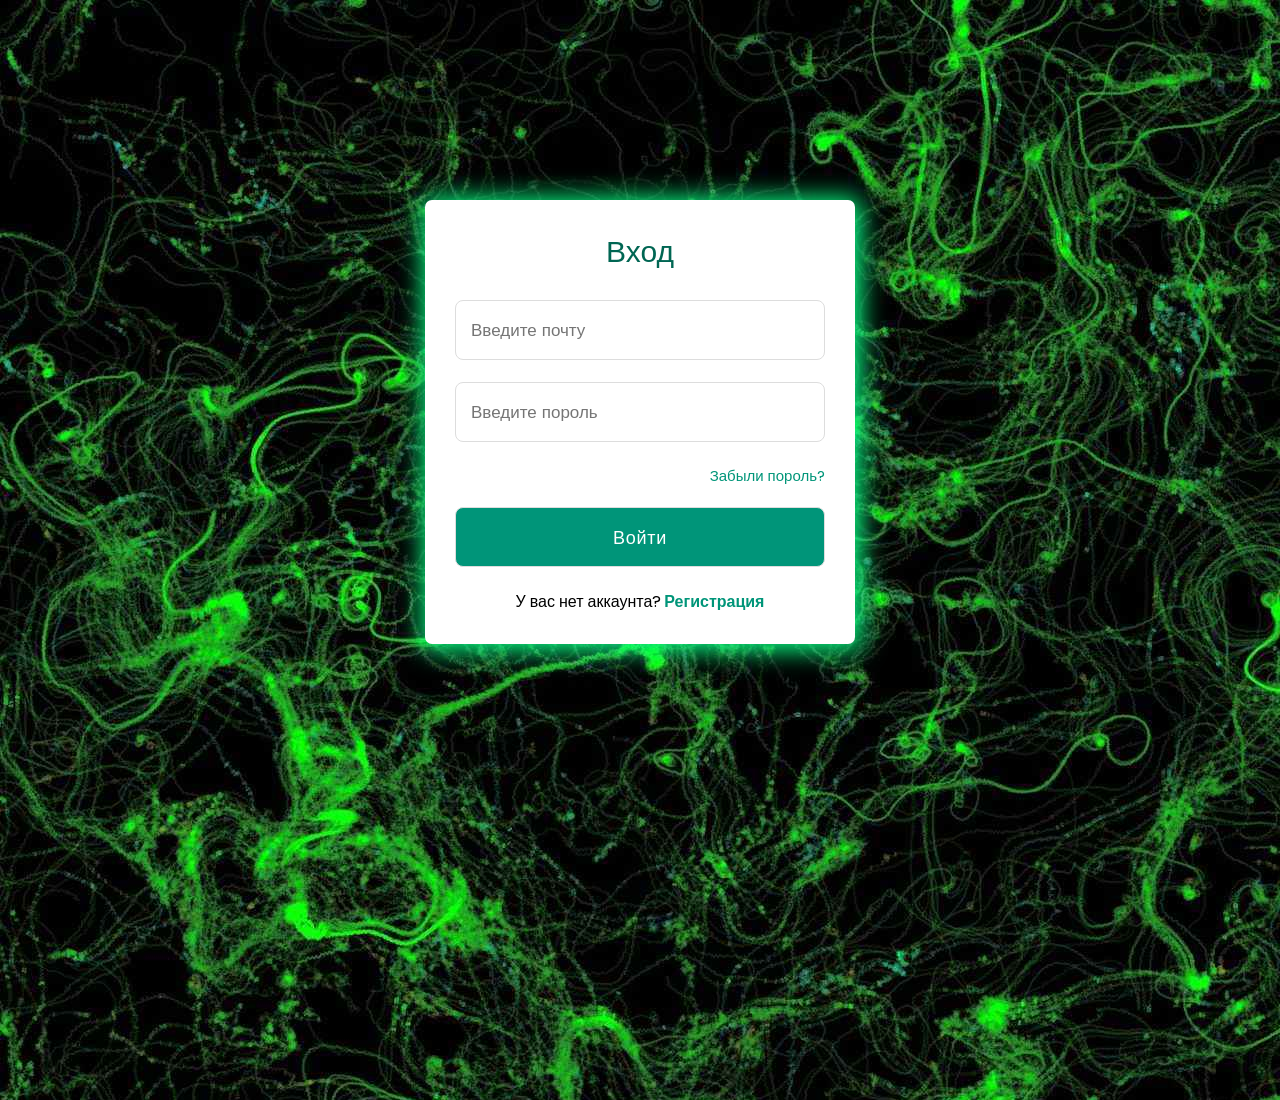
==== index.html @ 00173d94 "проект авторизация" ====
<!DOCTYPE html>
<html lang="en">
  <head>
    <meta charset="UTF-8" />
    <meta name="viewport" content="width=device-width, initial-scale=1.0" />
    <link rel="stylesheet" href="./styles/styles.css"/>
    <link rel="stylesheet" href="./styles/styles.scss">
    <title>Авторизация</title>
  </head>
  <body>
    <div class="container">
      <div class="form">

        <header>Вход</header>

        <form action="#" method="post">
            
        <input type="email" name="user_email" required placeholder="Введите почту"/>
         
        <input
          type="password" id="pass" name="user_password" placeholder="Введите пороль" minlength="6" required/>
        <a href="#">Забыли пороль?</a>

        <input type="button" class="button" value="Войти">
    </form>
    <div class="reqister"> 
        <div>
            <span>У вас нет аккаунта?</span>
        </div>

        <div>
            <a href="./registration.html">Регистрация</a>
        </div>

    </div>
      </div>
    </div>
  </body>
</html>
---- styles/styles.css ----
@import url('https://fonts.googleapis.com/css2?family=Poppins:ital,wght@0,100;0,200;0,300;0,400;0,500;0,600;0,700;0,800;0,900;1,100;1,200;1,300;1,400;1,500;1,600;1,700;1,800;1,900&display=swap');

* {
    margin: 0;
    padding: 0;
    box-sizing: border-box;
    font-family: 'Poppins', sans-serif;
}
body {
    margin: 0 auto;
    min-height: 100vh;
    width: 100%;
    background: url(./6286962142.jpg);
   
}


.container {
  margin: 200px auto;
  max-width: 430px;
  width: 100%;
  background: white;
  border-radius: 7px;
  box-shadow: 2px 2px 25px 5px #08fa81; }
  .container .form {
    padding: 30px; }

.form header {
  font-size: 30px;
  color: #006653;
  text-align: center;
  margin-bottom: 25px; }
.form input {
  height: 60px;
  width: 100%;
  padding: 0 15px;
  font-size: 17px;
  margin-bottom: 22px;
  border: 1px solid #ddd;
  border-radius: 8px; }
.form input:focus {
  background-color: #e2dfdf; }
.form input:valid {
  border-color: green;
  color: green;
  box-shadow: none; }
.form input:invalid {
  color: #c70505;
  box-shadow: none; }
.form a {
  display: flex;
  justify-content: flex-end;
  font-size: 15px;
  color: #009579;
  text-decoration: none; }
.form a:hover {
  color: #006653;
  text-decoration: underline; }
.form input.button {
  color: #fff;
  background-color: #009579;
  font-size: 18px;
  font-weight: 500;
  letter-spacing: 0.7px;
  margin-top: 20px;
  cursor: pointer;
  transition: 0.5s; }
.form input.button:hover {
  background-color: #006653; }

.reqister {
  gap: 3px;
  font-size: 16px;
  display: flex;
  justify-content: center; }
  .reqister a {
    font-size: 16px;
    font-weight: 600; }

/*# sourceMappingURL=styles.css.map */
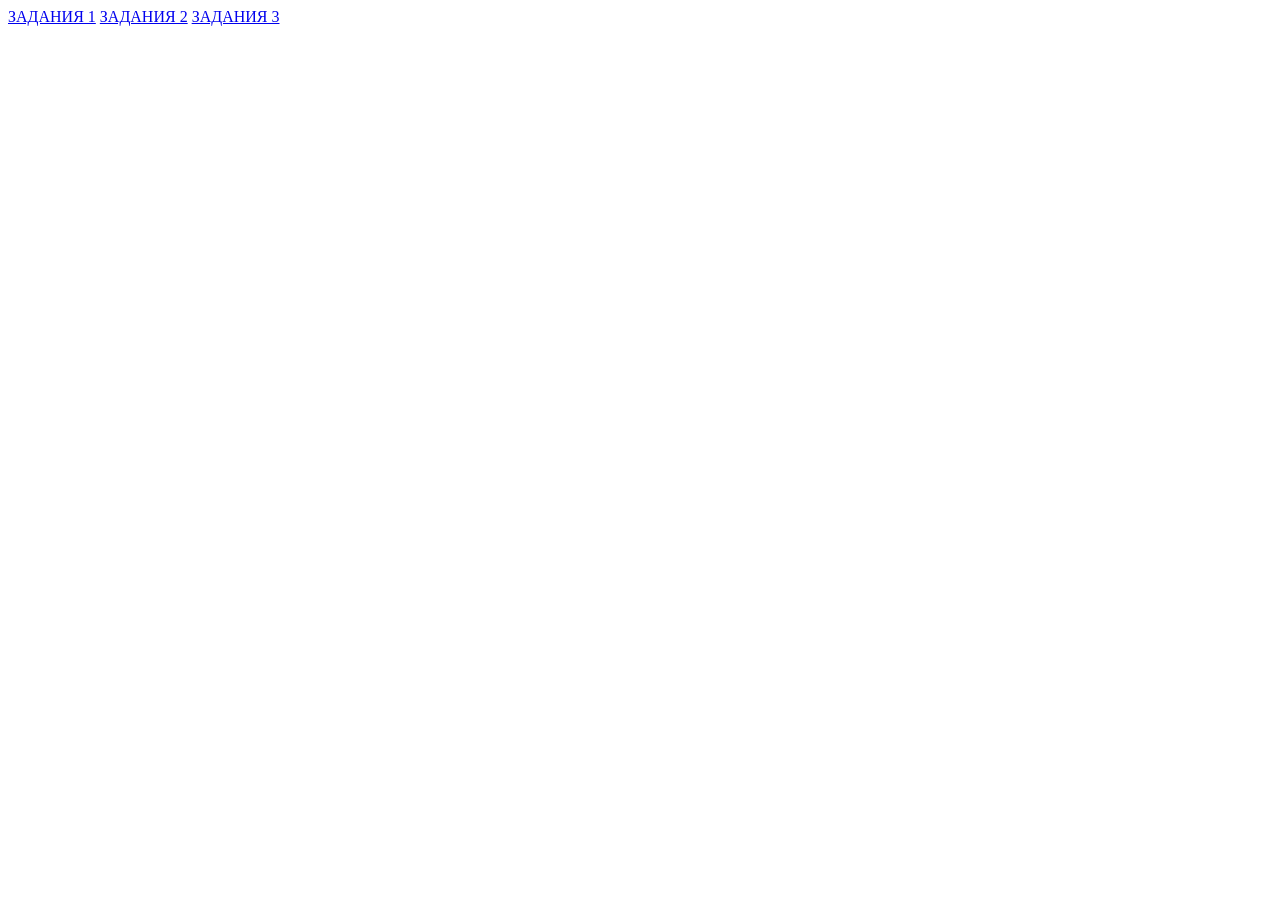
==== commit 7fe57e0c: "animation" ====
--- a/index.html
+++ b/index.html
@@ -1,39 +1,14 @@
 <!DOCTYPE html>
 <html lang="en">
-  <head>
-    <meta charset="UTF-8" />
-    <meta name="viewport" content="width=device-width, initial-scale=1.0" />
-    <link rel="stylesheet" href="./styles/styles.css"/>
-    <link rel="stylesheet" href="./styles/styles.scss">
-    <title>Авторизация</title>
-  </head>
-  <body>
-    <div class="container">
-      <div class="form">
+<head>
+    <meta charset="UTF-8">
+    <meta name="viewport" content="width=device-width, initial-scale=1.0">
+    <title>Document</title>
+</head>
+<body>
+   <a href="./01-button-hover/index.html">ЗАДАНИЯ 1</a>
+   <a href="./02-pop-up/index.html">ЗАДАНИЯ 2</a>
+   <a href="./03-dropdown-menu/index.html">ЗАДАНИЯ 3</a>
 
-        <header>Вход</header>
-
-        <form action="#" method="post">
-            
-        <input type="email" name="user_email" required placeholder="Введите почту"/>
-         
-        <input
-          type="password" id="pass" name="user_password" placeholder="Введите пороль" minlength="6" required/>
-        <a href="#">Забыли пороль?</a>
-
-        <input type="button" class="button" value="Войти">
-    </form>
-    <div class="reqister"> 
-        <div>
-            <span>У вас нет аккаунта?</span>
-        </div>
-
-        <div>
-            <a href="./registration.html">Регистрация</a>
-        </div>
-
-    </div>
-      </div>
-    </div>
-  </body>
-</html>
+</body>
+</html>
